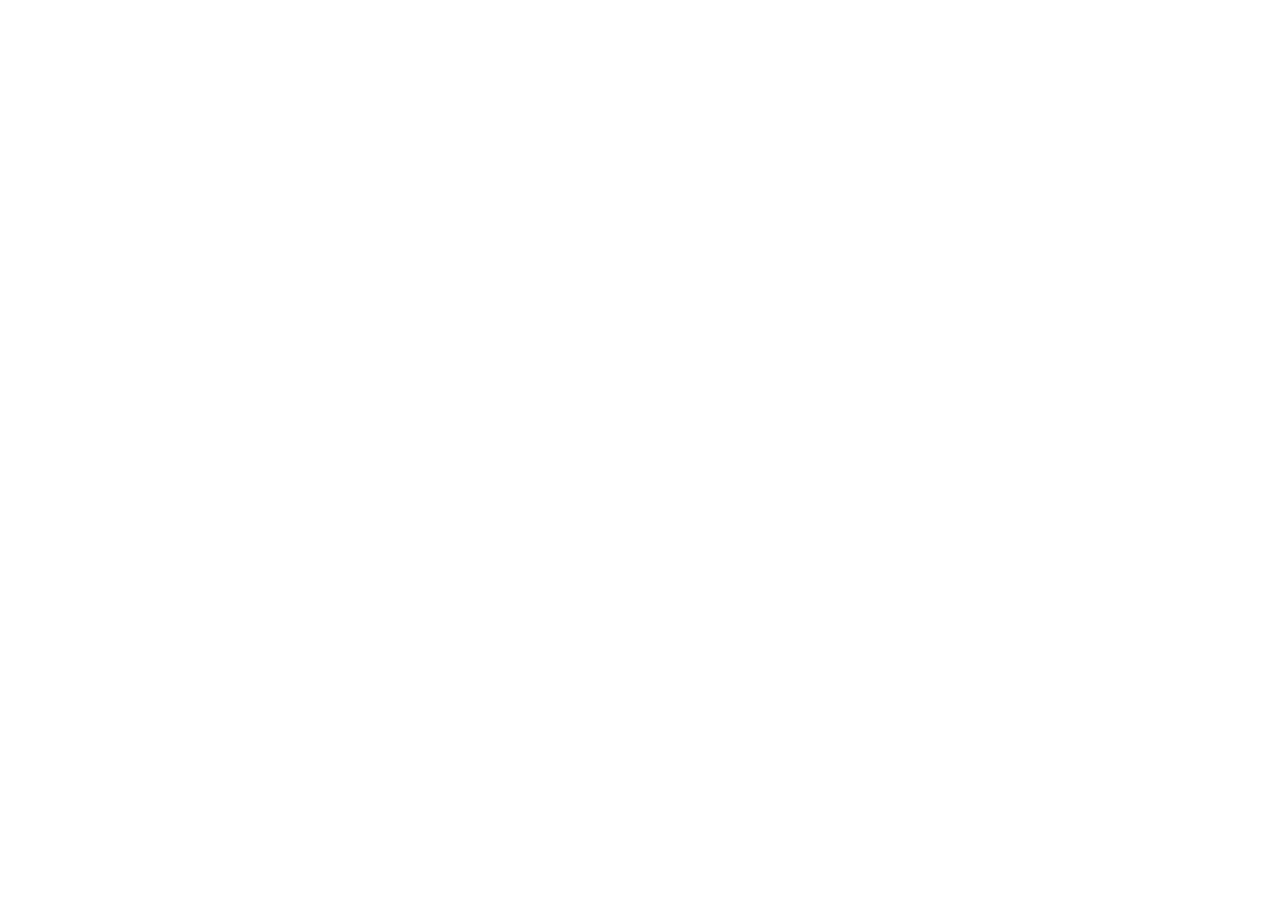
==== index.html @ 5488fac3 "começo" ====
<!DOCTYPE html>
<html lang="pt-br">
<head>
    <meta charset="UTF-8">
    <meta name="viewport" content="width=device-width, initial-scale=1.0">
    <title>Meu Portifolio</title>
    <link rel="stylesheet" href="estilo/style.css">
</head>
<body>
    <header></header>
</body>
</html>
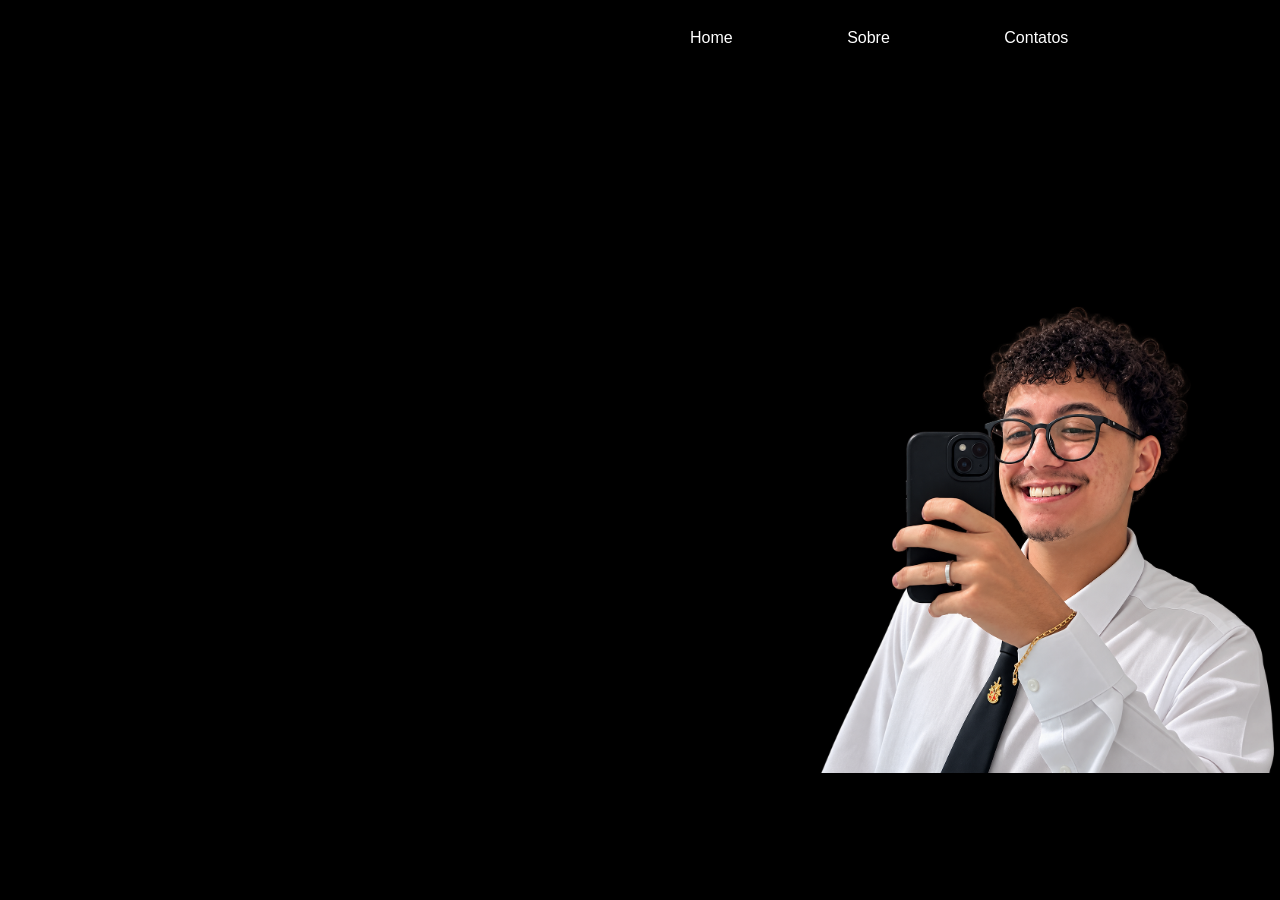
==== commit 4703a0a5: "Update index.html" ====
--- a/index.html
+++ b/index.html
@@ -7,6 +7,20 @@
     <link rel="stylesheet" href="estilo/style.css">
 </head>
 <body>
-    <header></header>
+    <header>
+        <img src="" alt="" srcset="">
+        <nav>
+            <ul>
+                <a href="#">Home</a>
+                <a href="#">Sobre</a>
+                <a href="#">Contatos</a>
+            </ul>
+        </nav>
+    </header>
+    <section>
+        <div class="foto">
+            <img src="imagens/Selfie.png" alt="" srcset="">
+        </div>
+    </section>
 </body>
 </html>
--- a/estilo/style.css
+++ b/estilo/style.css
@@ -0,0 +1,37 @@
+* {
+    margin: 0;
+    padding: 0;
+    box-sizing: border-box;
+    list-style: none;
+    font-family: "Poppins", sans-serif;
+}
+
+body{
+    background-color: black;
+}
+
+header{
+    position: absolute;
+    left: 50%;
+    top: 1.2%;
+    
+    
+}
+
+header nav ul a{
+    margin: 50px;
+    padding-right: 10px;
+    text-decoration: none;
+    color: white;
+}
+
+.foto{
+   margin-left: 800px;
+   margin-top: 300px;
+}
+
+.foto img {
+    width: 100%;
+    max-width: 500px;
+    height: auto;
+}
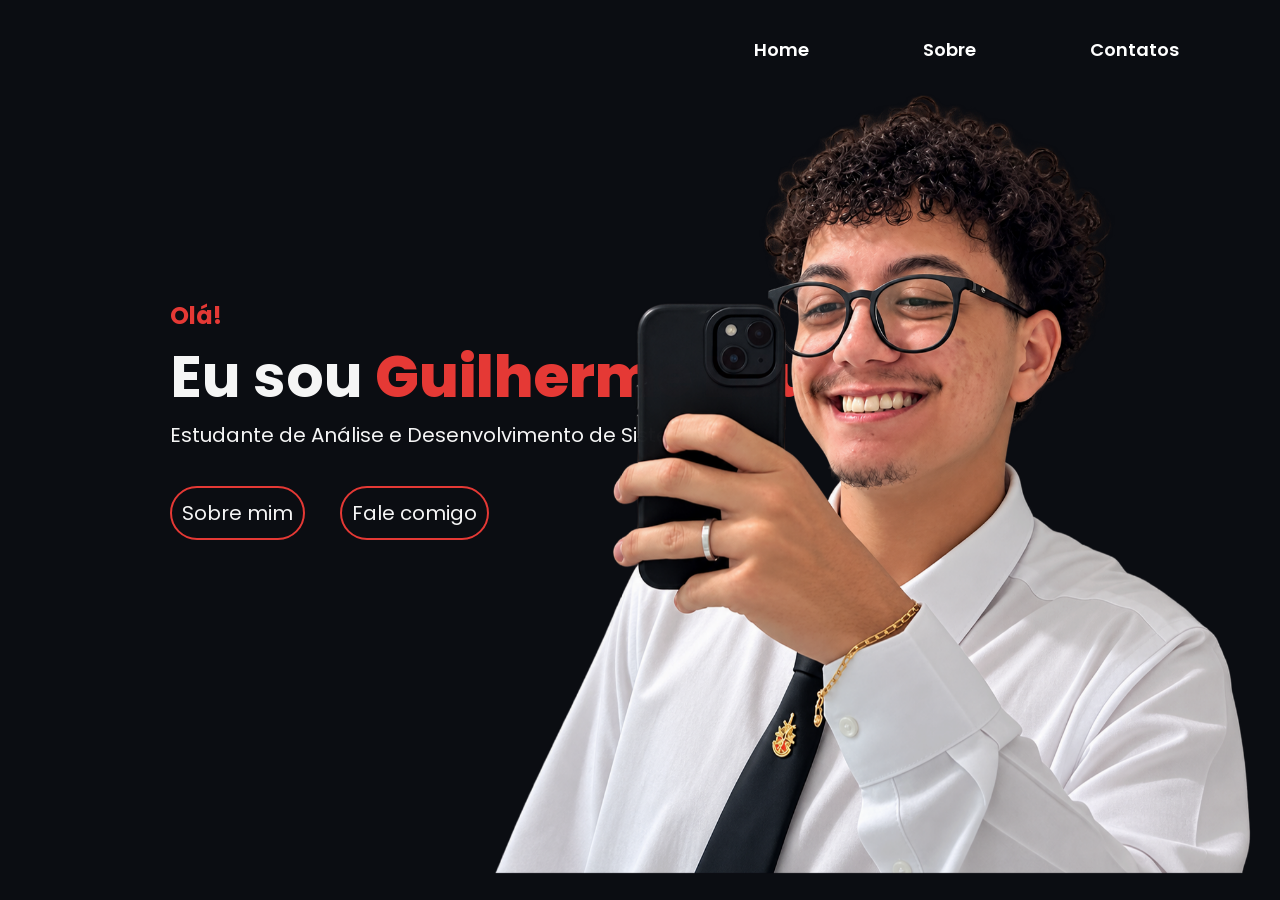
==== commit a0a599aa: "finalização da primeira etapa" ====
--- a/index.html
+++ b/index.html
@@ -21,6 +21,22 @@
         <div class="foto">
             <img src="imagens/Selfie.png" alt="" srcset="">
         </div>
+
+        <div class="nome">
+            <h3>Olá!</h3>
+            <h1>
+                Eu sou <span>Guilherme Eduardo</span>
+            </h1>
+            <p>Estudante de Análise e Desenvolvimento de Sistemas.</p>
+        </div>
+
+        <div class="botao">
+            <a href="#">Sobre mim</a>
+        </div>
+
+        <div class="botao2">
+            <a href="#">Fale comigo</a>
+        </div>
     </section>
 </body>
 </html>
--- a/estilo/style.css
+++ b/estilo/style.css
@@ -1,21 +1,30 @@
+@import url('https://fonts.googleapis.com/css2?family=Inter:wght@400;500;600;700&family=Poppins:wght@400;500;600;700;800&display=swap');
+
 * {
     margin: 0;
     padding: 0;
     box-sizing: border-box;
     list-style: none;
     font-family: "Poppins", sans-serif;
+    text-decoration: none;
+}
+
+:root {
+    --fundo: #0B0D12;
+    --cinza-escuro: #171A21;
+    --vermelho: #E53935;
+    --branco: #F5F5F5;
+    --cinza: #A0A0A0;
 }
 
 body{
-    background-color: black;
+    background-color: var(--fundo);
 }
 
 header{
     position: absolute;
-    left: 50%;
+    left: 55%;
     top: 1.2%;
-    
-    
 }
 
 header nav ul a{
@@ -23,15 +32,95 @@
     padding-right: 10px;
     text-decoration: none;
     color: white;
+    font-size: 18px;
+    font-weight: 600;
 }
 
-.foto{
-   margin-left: 800px;
-   margin-top: 300px;
+.nome{
+    position: fixed;
+    margin-left: 20px;
+    bottom: 50%;
+    left: 150px;
+    font-size: 20px;
+}
+
+h3{
+    color: var(--vermelho);
+    font-size: 24px;
+    font-weight: 700;
+}
+
+h1{
+    color: var(--branco);
+    font-size: 58px;
+    font-weight: 700;
+}
+
+h1 span{
+    color: var(--vermelho);
+    font-size: 58px;
+    font-weight: 800;
+}
+
+p{
+    color: var(--branco);
+    font-size: 20px;
+    font-weight: 400;
+}
+
+.botao a{
+    position: fixed;
+    margin-left: 130px;
+    bottom: 40%;
+    left: 40px;
+    font-size: 20px;
+
+    color: var(--branco);
+    background-color: transparent;
+    border: 2px solid var(--vermelho);
+
+    border-radius: 30px;
+    padding: 10px;
+
+}
+
+.botao :hover{
+    background-color: var(--vermelho);
+    color:var(--branco) ;
+}
+
+.botao2 a{
+    position: fixed;
+    margin-left: 300px;
+    bottom: 40%;
+    left: 40px;
+    font-size: 20px;
+
+    color: var(--branco);
+    background-color: transparent;
+    border: 2px solid var(--vermelho);
+
+    border-radius: 30px;
+    padding: 10px;
+
+}
+
+.botao2 :hover{
+    background-color: var(--vermelho);
+    color:var(--branco) ;
+}
+
+.foto {
+    position: fixed;
+    bottom: 20px;
+    right: 20px;
+    width: 800px;
+    z-index: 100;
 }
 
 .foto img {
     width: 100%;
-    max-width: 500px;
+    max-width: 800px;
     height: auto;
-}+}
+
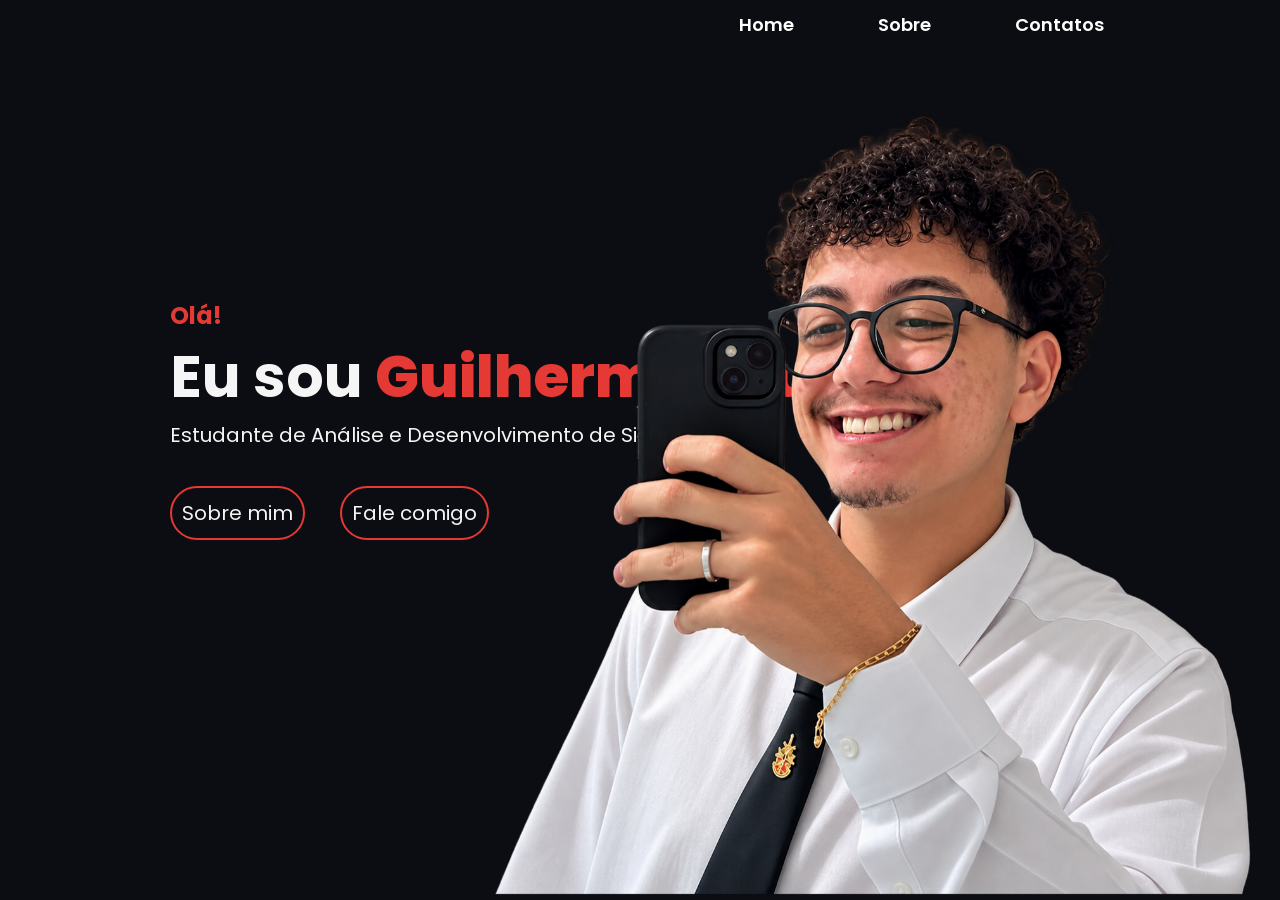
==== commit 239c75af: "new pages" ====
--- a/index.html
+++ b/index.html
@@ -8,11 +8,10 @@
 </head>
 <body>
     <header>
-        <img src="" alt="" srcset="">
         <nav>
             <ul>
-                <a href="#">Home</a>
-                <a href="#">Sobre</a>
+                <a href="index.html">Home</a>
+                <a href="sobre.html">Sobre</a>
                 <a href="#">Contatos</a>
             </ul>
         </nav>
--- a/estilo/style.css
+++ b/estilo/style.css
@@ -25,10 +25,11 @@
     position: absolute;
     left: 55%;
     top: 1.2%;
+    width: 600px;
 }
 
 header nav ul a{
-    margin: 50px;
+    margin: 35px;
     padding-right: 10px;
     text-decoration: none;
     color: white;
@@ -36,12 +37,14 @@
     font-weight: 600;
 }
 
+
 .nome{
     position: fixed;
     margin-left: 20px;
     bottom: 50%;
     left: 150px;
     font-size: 20px;
+    animation: aparecer2 1s ease-out;
 }
 
 h3{
@@ -82,6 +85,8 @@
     border-radius: 30px;
     padding: 10px;
 
+    animation: aparecer2 1s ease-out;
+
 }
 
 .botao :hover{
@@ -103,6 +108,8 @@
     border-radius: 30px;
     padding: 10px;
 
+    animation: aparecer2 1s ease-out;
+
 }
 
 .botao2 :hover{
@@ -112,10 +119,11 @@
 
 .foto {
     position: fixed;
-    bottom: 20px;
+    bottom: -1px;
     right: 20px;
     width: 800px;
     z-index: 100;
+    animation: aparecer 1s ease-out;
 }
 
 .foto img {
@@ -124,3 +132,31 @@
     height: auto;
 }
 
+@keyframes aparecer {
+
+    from {
+        transform: translateX(100px);
+        opacity: 0;
+    }
+
+    to {
+        transform: translateX(0);
+        opacity: 1;
+    }
+
+}
+
+@keyframes aparecer2 {
+
+    from {
+        transform: translateX(-100px);
+        opacity: 0;
+    }
+
+    to {
+        transform: translateX(0px);
+        opacity: 1;
+    }
+
+}
+
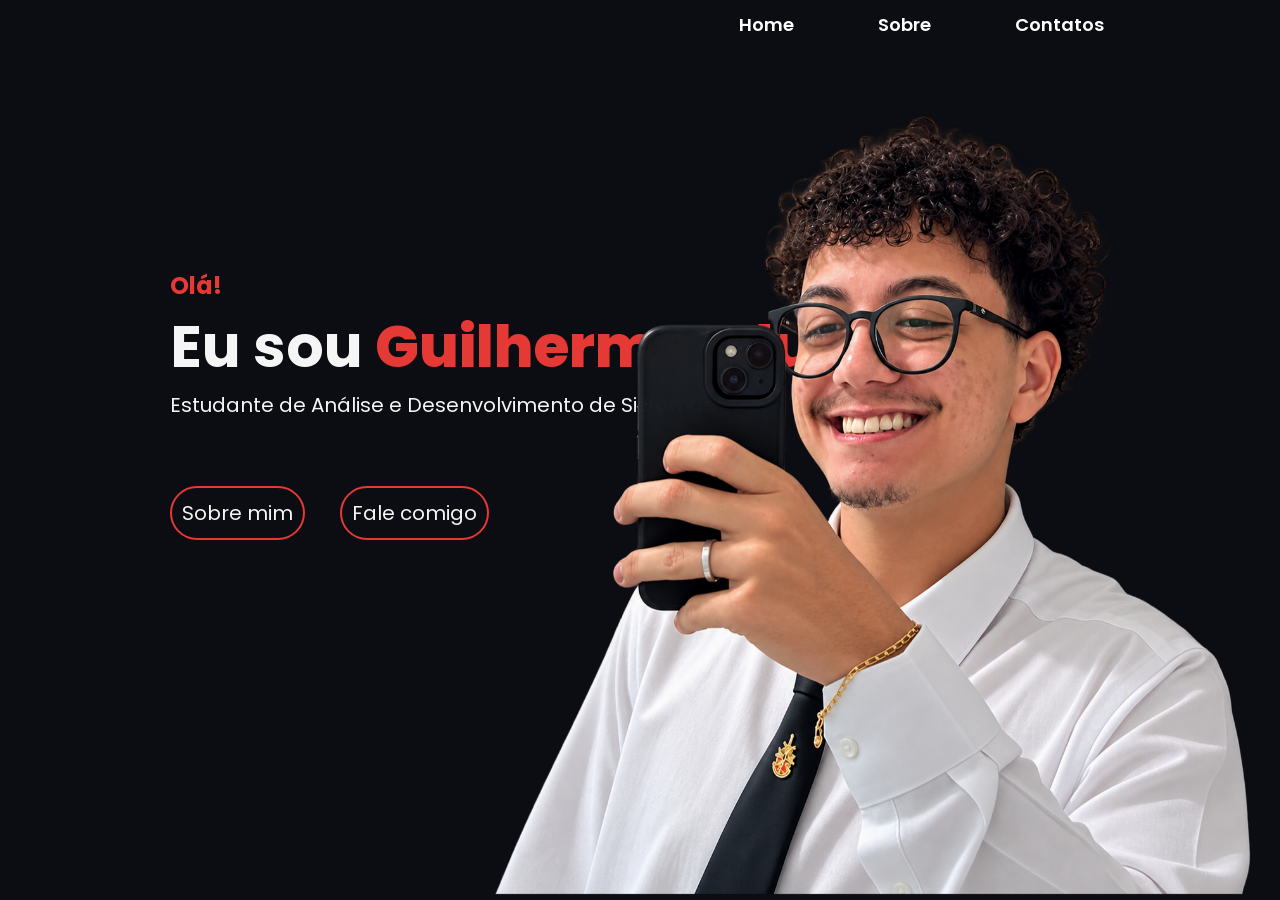
==== commit b6c8905e: "new img" ====
--- a/index.html
+++ b/index.html
@@ -27,14 +27,15 @@
                 Eu sou <span>Guilherme Eduardo</span>
             </h1>
             <p>Estudante de Análise e Desenvolvimento de Sistemas.</p>
+            <br>
         </div>
-
+        
         <div class="botao">
-            <a href="#">Sobre mim</a>
+            <a href="sobre.html">Sobre mim</a>
         </div>
 
         <div class="botao2">
-            <a href="#">Fale comigo</a>
+            <a href="contatos.html">Fale comigo</a>
         </div>
     </section>
 </body>
--- a/estilo/style.css
+++ b/estilo/style.css
@@ -47,77 +47,74 @@
     animation: aparecer2 1s ease-out;
 }
 
-h3{
+.nome h3{
     color: var(--vermelho);
     font-size: 24px;
     font-weight: 700;
 }
 
-h1{
-    color: var(--branco);
-    font-size: 58px;
-    font-weight: 700;
-}
-
-h1 span{
+.nome h1{
+    color: var(--branco);
+    font-size: 58px;
+    font-weight: 700;
+}
+
+.nome h1 span{
     color: var(--vermelho);
     font-size: 58px;
     font-weight: 800;
 }
 
-p{
+.nome p{
     color: var(--branco);
     font-size: 20px;
     font-weight: 400;
 }
 
-.botao a{
-    position: fixed;
-    margin-left: 130px;
-    bottom: 40%;
-    left: 40px;
-    font-size: 20px;
-
-    color: var(--branco);
-    background-color: transparent;
-    border: 2px solid var(--vermelho);
-
-    border-radius: 30px;
-    padding: 10px;
-
-    animation: aparecer2 1s ease-out;
-
-}
-
-.botao :hover{
-    background-color: var(--vermelho);
-    color:var(--branco) ;
-}
-
-.botao2 a{
-    position: fixed;
-    margin-left: 300px;
-    bottom: 40%;
-    left: 40px;
-    font-size: 20px;
-
-    color: var(--branco);
-    background-color: transparent;
-    border: 2px solid var(--vermelho);
-
-    border-radius: 30px;
-    padding: 10px;
-
-    animation: aparecer2 1s ease-out;
-
-}
-
-.botao2 :hover{
-    background-color: var(--vermelho);
-    color:var(--branco) ;
-}
-
-.foto {
+
+.info{
+    position: fixed;
+    margin-left: 20px;
+    bottom: 55%;
+    left: 150px;
+    font-size: 20px;
+    animation: aparecer2 1s ease-out;
+}
+
+.info h3{
+    color: var(--vermelho);
+    font-size: 24px;
+    font-weight: 700;
+}
+
+.info h1{
+    color: var(--branco);
+    font-size: 58px;
+    font-weight: 700;
+}
+
+.info h1 span{
+    color: var(--vermelho);
+    font-size: 58px;
+    font-weight: 700;
+}
+
+.info p{
+    font-family: Arial, Helvetica, sans-serif;
+    color: var(--branco);
+    max-width: 700px;
+    width: 100%;
+    line-height: 1.5;
+    overflow-wrap: break-word;
+}
+
+div.caixa img{
+    width: 700px;
+    max-width: 800px;
+    height: auto;
+}
+
+.caixa{
     position: fixed;
     bottom: -1px;
     right: 20px;
@@ -126,6 +123,62 @@
     animation: aparecer 1s ease-out;
 }
 
+
+.botao a{
+    position: fixed;
+    margin-left: 130px;
+    bottom: 40%;
+    left: 40px;
+    font-size: 20px;
+
+    color: var(--branco);
+    background-color: transparent;
+    border: 2px solid var(--vermelho);
+
+    border-radius: 30px;
+    padding: 10px;
+
+    animation: aparecer2 1s ease-out;
+
+}
+
+.botao :hover{
+    background-color: var(--vermelho);
+    color:var(--branco) ;
+}
+
+.botao2 a{
+    position: fixed;
+    margin-left: 300px;
+    bottom: 40%;
+    left: 40px;
+    font-size: 20px;
+
+    color: var(--branco);
+    background-color: transparent;
+    border: 2px solid var(--vermelho);
+
+    border-radius: 30px;
+    padding: 10px;
+
+    animation: aparecer2 1s ease-out;
+
+}
+
+.botao2 :hover{
+    background-color: var(--vermelho);
+    color:var(--branco) ;
+}
+
+.foto {
+    position: fixed;
+    bottom: -1px;
+    right: 20px;
+    width: 800px;
+    z-index: 100;
+    animation: aparecer 1s ease-out;
+}
+
 .foto img {
     width: 100%;
     max-width: 800px;
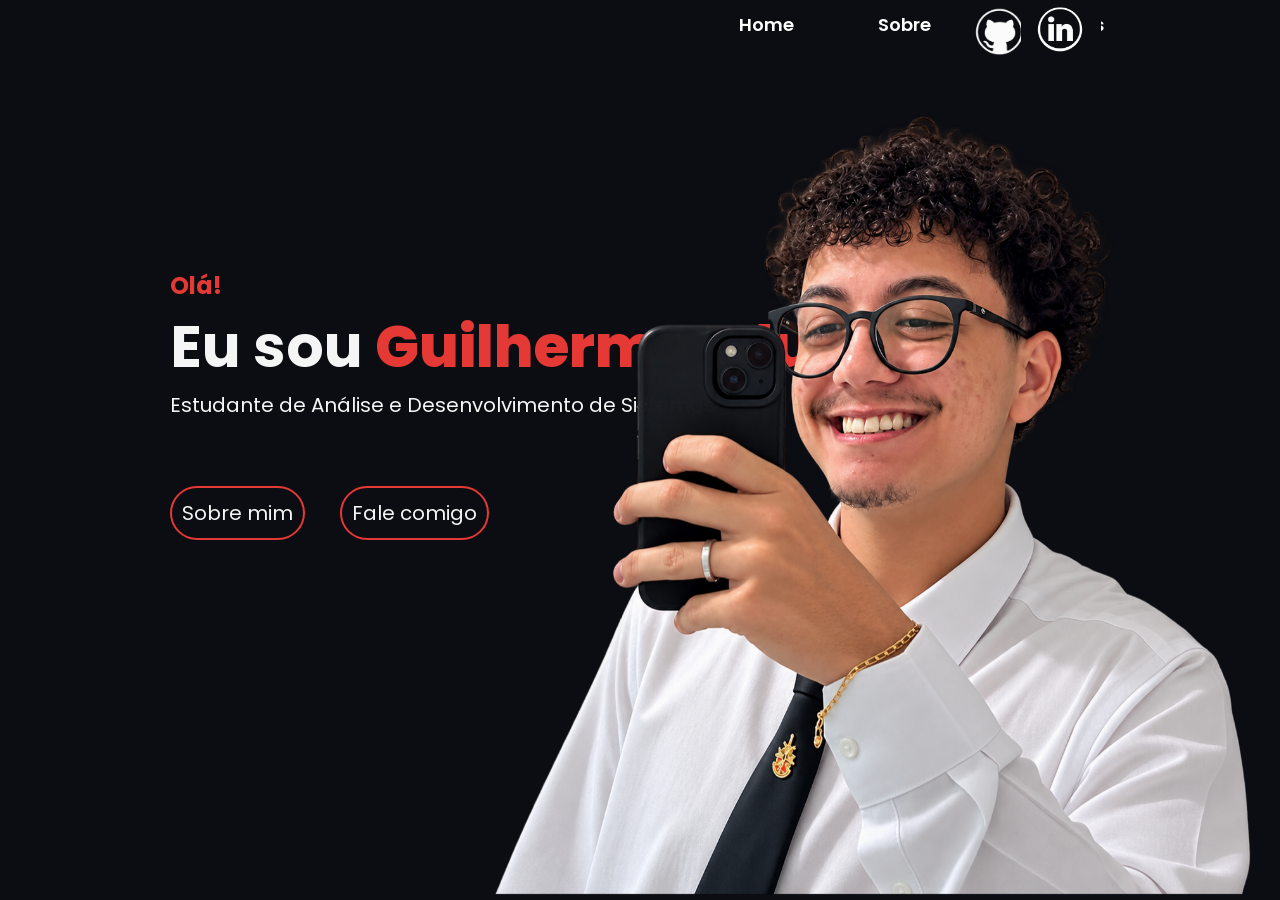
==== commit 55a7c885: "nova evolução do projeto" ====
--- a/index.html
+++ b/index.html
@@ -12,7 +12,7 @@
             <ul>
                 <a href="index.html">Home</a>
                 <a href="sobre.html">Sobre</a>
-                <a href="#">Contatos</a>
+                <a href="contatos.html">Contatos</a>
             </ul>
         </nav>
     </header>
@@ -29,7 +29,18 @@
             <p>Estudante de Análise e Desenvolvimento de Sistemas.</p>
             <br>
         </div>
-        
+
+        <div class="github">
+            <a href="https://github.com/GuilhermeEduardoFig" target="_blank">
+            <img src="imagens/Ícone Octocat Branco em Círculo Transparente.png" alt="" srcset="">
+            </a>
+        </div>
+        <div class="link">
+            <a href="#" target="_blank">
+            <img src="imagens/Ícone minimalista do LinkedIn em branco.png" alt="" srcset="">
+            </a>
+        </div>
+
         <div class="botao">
             <a href="sobre.html">Sobre mim</a>
         </div>
--- a/estilo/style.css
+++ b/estilo/style.css
@@ -26,6 +26,7 @@
     left: 55%;
     top: 1.2%;
     width: 600px;
+     animation: aparecer 1s ease-out;
 }
 
 header nav ul a{
@@ -35,6 +36,13 @@
     color: white;
     font-size: 18px;
     font-weight: 600;
+     transition: 0.3s ease;
+}
+
+header nav ul a:hover{
+    color: var(--vermelho);
+    transition: 0.2s;
+     transform: translateY(-5px);
 }
 
 
@@ -123,6 +131,50 @@
     animation: aparecer 1s ease-out;
 }
 
+div.github a img{
+    width: 60px;
+    max-width: 500px;
+    height: auto;
+}
+
+.github {
+    background-color: var(--fundo);
+    position: fixed;
+    bottom: 100%px;
+    right: 18%;
+    width: 80px;
+    z-index: 100;
+    border-radius: 20px;
+    animation: aparecer 1s ease-out;
+
+    transition: 0.3s ease;
+}
+
+.github:hover{
+    transform: translateY(-2px);
+}
+.link:hover{
+    transform: translateY(-2px);
+}
+
+div.link a img{
+    width: 78px;
+    max-width: 500px;
+    height: auto;
+}
+
+.link{
+    background-color: var(--fundo);
+    position: fixed;
+    bottom: 91%;
+    right: 14%;
+    width: 80px;
+    z-index: 100;
+    border-radius: 20px;
+    animation: aparecer 1s ease-out;
+
+    transition: 0.3s ease;
+}
 
 .botao a{
     position: fixed;
@@ -138,6 +190,8 @@
     border-radius: 30px;
     padding: 10px;
 
+    transition: 0,3s ease;
+
     animation: aparecer2 1s ease-out;
 
 }
@@ -145,7 +199,9 @@
 .botao :hover{
     background-color: var(--vermelho);
     color:var(--branco) ;
-}
+    transform: translateY(-3px);
+}
+
 
 .botao2 a{
     position: fixed;
@@ -161,6 +217,8 @@
     border-radius: 30px;
     padding: 10px;
 
+    transition: 0.3s ease;
+
     animation: aparecer2 1s ease-out;
 
 }
@@ -168,7 +226,9 @@
 .botao2 :hover{
     background-color: var(--vermelho);
     color:var(--branco) ;
-}
+    transform: translateY(-3px);
+}
+
 
 .foto {
     position: fixed;
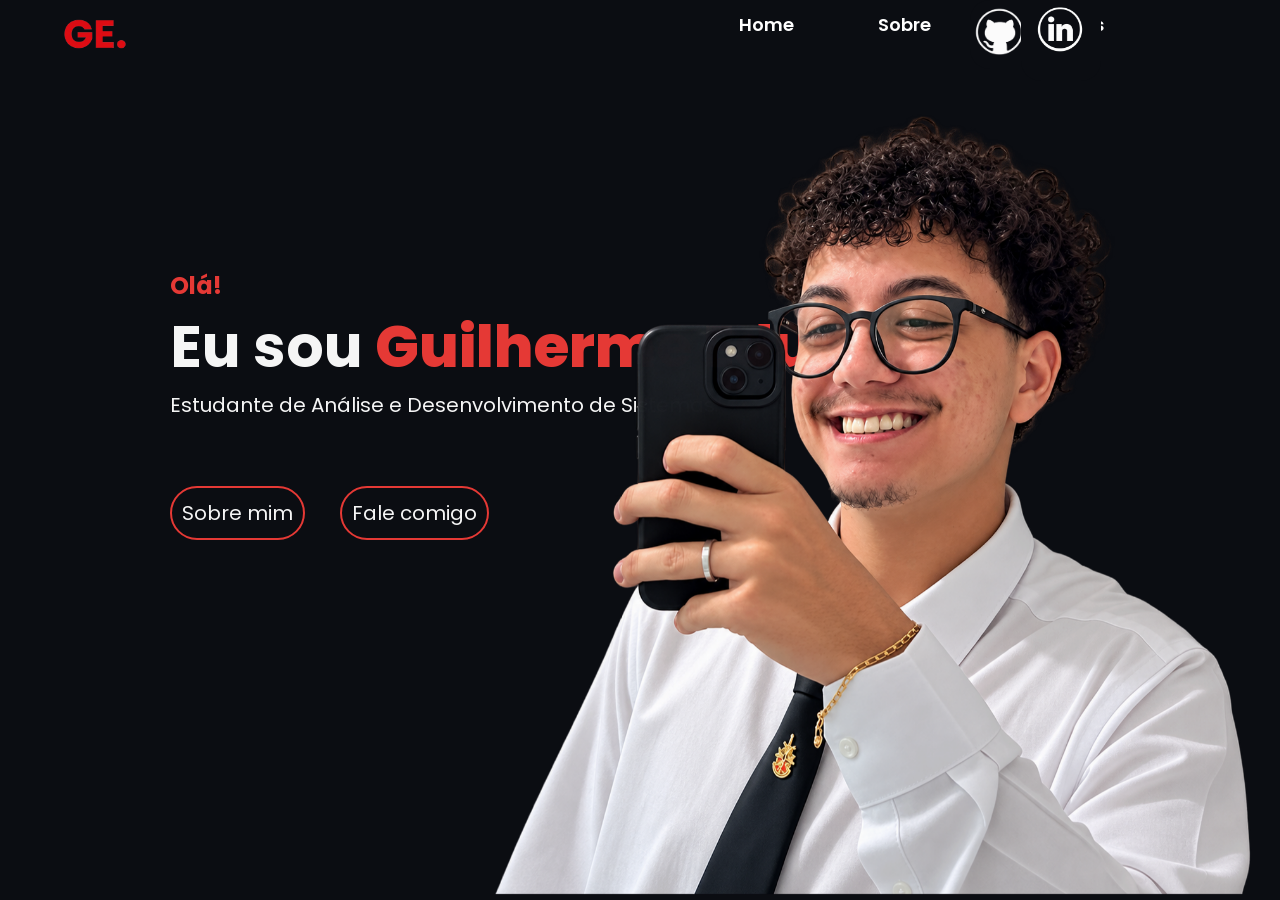
==== commit 721e43fb: "k" ====
--- a/index.html
+++ b/index.html
@@ -48,6 +48,9 @@
         <div class="botao2">
             <a href="contatos.html">Fale comigo</a>
         </div>
+        <div class="logo">
+            <img src="imagens/GE_logo_transparent.png" alt="" srcset="">
+        </div>
     </section>
 </body>
 </html>
--- a/estilo/style.css
+++ b/estilo/style.css
@@ -176,6 +176,21 @@
     transition: 0.3s ease;
 }
 
+.logo{
+     position: fixed;
+    bottom: 91%;
+    left: 55px;
+    width: 80px;
+    z-index: 100;
+    animation: aparecer2 1s ease-out;
+}
+
+.logo img{
+    width: 100%;
+    max-width: 800px;
+    height: auto;
+}
+
 .botao a{
     position: fixed;
     margin-left: 130px;
@@ -273,3 +288,7 @@
 
 }
 
+@media (min-width:768px) and(max-width: 1024px){
+
+}
+
